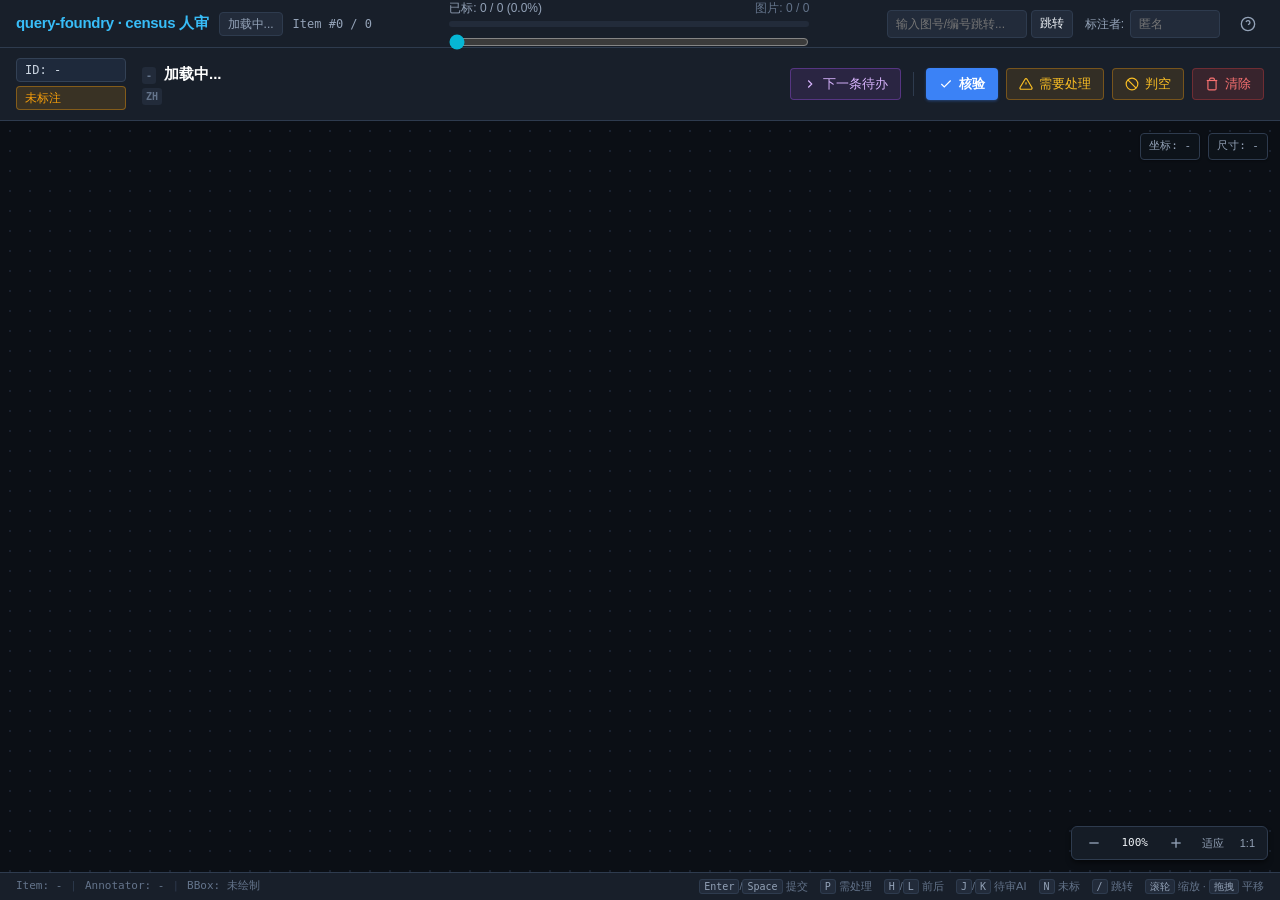
==== foundry/review/web/index.html @ ae8f1046 "feat(review): needs-disambiguation verdict button (P key) Sentences that are grammatically correct b" ====
<!DOCTYPE html>
<html lang="zh-CN">
<head>
  <meta charset="UTF-8">
  <meta name="viewport" content="width=device-width, initial-scale=1.0">
  <title>query-foundry — census 人审</title>
  <link rel="stylesheet" href="style.css">
</head>
<body>
  <div id="app" class="app-layout">
    
    <!-- Top Header -->
    <header class="app-header">
      <div class="header-left">
        <span class="logo">query-foundry · census 人审</span>
        <span id="manifest-badge" class="badge badge-subtle">加载中...</span>
        <div class="header-stat">
          <span id="item-index-display">Item #0 / 0</span>
        </div>
      </div>

      <div class="header-center">
        <div class="progress-container">
          <div class="progress-info">
            <span id="progress-text">已标: 0 / 0 (0.0%)</span>
            <span id="image-progress-text" class="progress-sub">图片: 0 / 0</span>
          </div>
          <div class="progress-bar-bg">
            <div id="progress-bar-fill" class="progress-bar-fill" style="width: 0%;"></div>
          </div>
          <input type="range" id="seek-slider" class="seek-slider" min="1" max="1" value="1" step="1"
                 title="拖动快速跳转：拖动预览条目序号，松开跳转" />
          <div id="seek-preview" class="seek-preview hidden"></div>
        </div>
      </div>

      <div class="header-right">
        <!-- Quick Jump Input -->
        <div class="jump-box" title="输入图片文件名(如 000002)或条目编号前缀回车跳转">
          <input type="text" id="jump-input" placeholder="输入图号/编号跳转..." autocomplete="off" />
          <button id="jump-btn" class="btn btn-secondary btn-sm">跳转</button>
        </div>

        <!-- Annotator Name -->
        <div class="annotator-box">
          <label for="annotator-input">标注者:</label>
          <input type="text" id="annotator-input" placeholder="匿名" maxlength="64" autocomplete="off" />
        </div>

        <!-- Help / Shortcuts -->
        <button id="help-btn" class="btn btn-icon btn-sm" title="快捷键与帮助 (?)">
          <svg width="16" height="16" viewBox="0 0 24 24" fill="none" stroke="currentColor" stroke-width="2"><circle cx="12" cy="12" r="10"/><path d="M9.09 9a3 3 0 0 1 5.83 1c0 2-3 3-3 3"/><line x1="12" y1="17" x2="12.01" y2="17"/></svg>
        </button>
      </div>
    </header>

    <!-- Query Info & Navigation Bar -->
    <section class="query-panel">
      <div class="query-meta">
        <span id="current-id-badge" class="badge badge-id">ID: -</span>
        <span id="annotation-status-badge" class="badge badge-unannotated">未标注</span>
      </div>

      <div class="query-content">
        <div class="query-en-wrap">
          <span class="query-label" id="query-bucket-tag">-</span>
          <span id="query-en-text" class="query-en">加载中...</span>
          <span id="query-claims" class="query-claims"></span>
        </div>
        <div id="query-zh-wrap" class="query-zh-wrap">
          <span class="query-label">ZH</span>
          <span id="query-zh-text" class="query-zh"></span>
        </div>
      </div>

      <div class="nav-actions">
        <button id="next-todo-btn" class="btn btn-ai" title="跳到下一条待处理：优先 AI 待审，其次未标注 (J)">
          <svg width="14" height="14" viewBox="0 0 24 24" fill="none" stroke="currentColor" stroke-width="2"><polyline points="9 18 15 12 9 6"/></svg>
          下一条待办
        </button>

        <span class="nav-divider"></span>

        <button id="save-btn" class="btn btn-primary" title="核验当前条目并智能跳转 (Enter / 空格)">
          <svg width="14" height="14" viewBox="0 0 24 24" fill="none" stroke="currentColor" stroke-width="2"><polyline points="20 6 9 17 4 12"/></svg>
          核验
        </button>

        <button id="needs-btn" class="btn btn-warning" title="句子正确但指代有歧义,标记后补消歧信息 (P)">
          <svg width="14" height="14" viewBox="0 0 24 24" fill="none" stroke="currentColor" stroke-width="2"><path d="M12 9v4m0 4h.01M10.29 3.86L1.82 18a2 2 0 001.71 3h16.94a2 2 0 001.71-3L13.71 3.86a2 2 0 00-3.42 0z"/></svg>
          需要处理
        </button>

        <button id="absent-btn" class="btn btn-warning" title="确认无目标/判空 (X)">
          <svg width="14" height="14" viewBox="0 0 24 24" fill="none" stroke="currentColor" stroke-width="2"><circle cx="12" cy="12" r="10"/><line x1="4.93" y1="4.93" x2="19.07" y2="19.07"/></svg>
          判空
        </button>

        <button id="clear-btn" class="btn btn-danger" title="清除当前框 / 撤销判空 (Esc)">
          <svg width="14" height="14" viewBox="0 0 24 24" fill="none" stroke="currentColor" stroke-width="2"><polyline points="3 6 5 6 21 6"/><path d="M19 6v14a2 2 0 0 1-2 2H7a2 2 0 0 1-2-2V6m3 0V4a2 2 0 0 1 2-2h4a2 2 0 0 1 2 2v2"/></svg>
          清除
        </button>
      </div>
    </section>

    <!-- Main Workspace (Canvas Area) -->
    <main class="canvas-workspace" id="canvas-container">
      <canvas id="annotation-canvas"></canvas>

      <!-- Canvas Floating HUD / View Controls -->
      <div class="canvas-hud canvas-hud-top-right">
        <div class="hud-item" id="hud-coords">坐标: -</div>
        <div class="hud-item" id="hud-img-size">尺寸: -</div>
      </div>

      <div class="canvas-hud canvas-hud-bottom-right">
        <div class="zoom-controls">
          <button id="zoom-out-btn" class="btn btn-icon btn-hud" title="缩小 (-)">
            <svg width="16" height="16" viewBox="0 0 24 24" fill="none" stroke="currentColor" stroke-width="2"><line x1="5" y1="12" x2="19" y2="12"/></svg>
          </button>
          <span id="zoom-level-text" class="zoom-level">100%</span>
          <button id="zoom-in-btn" class="btn btn-icon btn-hud" title="放大 (+)">
            <svg width="16" height="16" viewBox="0 0 24 24" fill="none" stroke="currentColor" stroke-width="2"><line x1="12" y1="5" x2="12" y2="19"/><line x1="5" y1="12" x2="19" y2="12"/></svg>
          </button>
          <button id="zoom-fit-btn" class="btn btn-hud" title="自适应居中 (0 或 R)">适应</button>
          <button id="zoom-100-btn" class="btn btn-hud" title="100% 原始像素 (1)">1:1</button>
        </div>
      </div>

      <!-- Loading / Error Overlay inside canvas -->
      <div id="canvas-loading" class="canvas-overlay hidden">
        <div class="spinner"></div>
        <span id="canvas-loading-text">加载图片中...</span>
      </div>

      <div id="canvas-error" class="canvas-overlay hidden">
        <div class="error-icon">⚠️</div>
        <span id="canvas-error-text">图片加载失败</span>
        <button id="retry-image-btn" class="btn btn-secondary btn-sm">重试</button>
      </div>
    </main>

    <!-- Bottom Status Bar -->
    <footer class="app-footer">
      <div class="footer-left">
        <span id="footer-item-info">Item: -</span>
        <span class="footer-sep">|</span>
        <span id="footer-annotator-info">Annotator: -</span>
        <span class="footer-sep">|</span>
        <span id="footer-bbox-info">BBox: 未绘制</span>
      </div>
      <div class="footer-right">
        <span class="shortcut-tip"><kbd>Enter</kbd>/<kbd>Space</kbd> 提交</span>
        <span class="shortcut-tip"><kbd>P</kbd> 需处理</span>
        <span class="shortcut-tip"><kbd>H</kbd>/<kbd>L</kbd> 前后</span>
        <span class="shortcut-tip"><kbd>J</kbd>/<kbd>K</kbd> 待审AI</span>
        <span class="shortcut-tip"><kbd>N</kbd> 未标</span>
        <span class="shortcut-tip"><kbd>/</kbd> 跳转</span>
        <span class="shortcut-tip"><kbd>滚轮</kbd> 缩放 · <kbd>拖拽</kbd> 平移</span>
      </div>
    </footer>
  </div>

  <!-- Help / Shortcuts Modal -->
  <div id="help-modal" class="modal hidden">
    <div class="modal-backdrop"></div>
    <div class="modal-content modal-lg">
      <div class="modal-header">
        <h3>操作指南与快捷键说明</h3>
        <button class="modal-close" id="help-modal-close">&times;</button>
      </div>
      <div class="modal-body">
        <table class="shortcuts-table">
          <thead>
            <tr><th>按键 / 交互</th><th>操作说明</th></tr>
          </thead>
          <tbody>
            <tr><td><kbd>鼠标左键拖拽</kbd></td><td>在画布绘制新框 / 拖拽移动现有框 / 按住 8 个控制点缩放</td></tr>
            <tr><td><kbd>滚轮</kbd></td><td>以鼠标所在位置为中心无损平滑缩放</td></tr>
            <tr><td><kbd>拖拽空白 / 鼠标中键 / 鼠标右键</kbd></td><td>平移画布视口</td></tr>
            <tr><td><kbd>Enter</kbd> 或 <kbd>Space</kbd></td><td>提交/核验当前标注并自动跳至下一条待处理；在 <strong>AI 判空条目</strong>上按下 = 确认判空</td></tr>
            <tr><td><kbd>X</kbd></td><td>确认无目标（判空）：以当前署名记录为「已确认判空」，自动跳转下一条</td></tr>
            <tr><td><kbd>Esc</kbd> 或 <kbd>Delete</kbd></td><td>清除当前标注框（若已保存会向后端发送 DELETE，判空状态也会一并撤销）</td></tr>
            <tr><td><kbd>H</kbd> / <kbd>L</kbd>（或 <kbd>←</kbd> / <kbd>→</kbd>）</td><td>切换到上一条 / 下一条</td></tr>
            <tr><td><kbd>J</kbd> / <kbd>K</kbd>（或 <kbd>Alt + ←</kbd> / <kbd>Alt + →</kbd>）</td><td>快速跳至下一条 / 上一条 <strong>AI 待审条目</strong>（含 AI 预标框与 AI 判空）</td></tr>
            <tr><td><kbd>N</kbd> / <kbd>Shift + N</kbd>（或 <kbd>Shift + ←</kbd> / <kbd>Shift + →</kbd>）</td><td>快速跳至下一条 / 上一条未处理条目</td></tr>
            <tr><td><kbd>G</kbd> / <kbd>Shift + G</kbd></td><td>跳至第一条 / 最后一条</td></tr>
            <tr><td><kbd>/</kbd></td><td>聚焦顶部图号跳转输入框（配合 <kbd>Enter</kbd> 跳转）</td></tr>
            <tr><td><kbd>0</kbd> 或 <kbd>R</kbd></td><td>重置视口（自适应居中）</td></tr>
            <tr><td><kbd>1</kbd></td><td>1:1 原始分辨率显示</td></tr>
            <tr><td><kbd>+</kbd> / <kbd>-</kbd></td><td>放大 / 缩小画布</td></tr>
          </tbody>
        </table>
        <div class="help-section">
          <h4>图号快速跳转规则</h4>
          <p>在顶部「输入图号/编号」输入框中输入图片文件名（如 <code>000002</code>、<code>000002_visible</code>）或 Item ID 前缀（如 <code>000002_001</code>），回车即可直接定位到该图的第一条 Query。</p>
          <p>输入 <code>#500</code> 可直接跳到第 500 条（按序数）；纯数字若未匹配到 id/图号，也会自动按序数处理。上方的滑杆支持拖动快速翻页：拖动时预览序号，松开即跳转。</p>
        </div>
      </div>
      <div class="modal-footer">
        <button id="help-modal-ok" class="btn btn-primary">我知道了</button>
      </div>
    </div>
  </div>

  <!-- Toast Container -->
  <div id="toast-container" class="toast-container"></div>

  <script src="app.js"></script>
</body>
</html>
---- foundry/review/web/style.css ----
/* gt-annotator — CSS Stylesheet */

:root {
  --bg-primary: #0f141c;
  --bg-secondary: #181f2a;
  --bg-tertiary: #222b3a;
  --bg-hover: #2d384d;
  --border-color: #2e3b4e;
  --border-subtle: #1e2838;
  
  --text-main: #f0f4f8;
  --text-muted: #94a3b8;
  --text-dim: #64748b;
  
  --accent-primary: #3b82f6;
  --accent-primary-hover: #2563eb;
  --accent-primary-active: #1d4ed8;
  
  --accent-success: #10b981;
  --accent-success-bg: rgba(16, 185, 129, 0.15);
  --accent-warning: #f59e0b;
  --accent-warning-bg: rgba(245, 158, 11, 0.15);
  --accent-danger: #ef4444;
  --accent-danger-hover: #dc2626;
  --accent-danger-bg: rgba(239, 68, 68, 0.15);
  
  --box-color: #06b6d4;
  --box-fill: rgba(6, 182, 212, 0.18);
  --handle-color: #ffffff;
  --handle-border: #0891b2;
  
  --font-sans: -apple-system, BlinkMacSystemFont, "Segoe UI", Roboto, Helvetica, Arial, sans-serif;
  --font-mono: ui-monospace, SFMono-Regular, Menlo, Monaco, Consolas, monospace;
  
  --radius-sm: 4px;
  --radius-md: 6px;
  --radius-lg: 8px;
  --radius-full: 9999px;
  
  --shadow-sm: 0 1px 2px rgba(0, 0, 0, 0.3);
  --shadow-md: 0 4px 6px -1px rgba(0, 0, 0, 0.4), 0 2px 4px -1px rgba(0, 0, 0, 0.3);
  --shadow-lg: 0 10px 15px -3px rgba(0, 0, 0, 0.5), 0 4px 6px -2px rgba(0, 0, 0, 0.4);
}

* {
  box-sizing: border-box;
  margin: 0;
  padding: 0;
}

body, html {
  width: 100%;
  height: 100%;
  overflow: hidden;
  font-family: var(--font-sans);
  background-color: var(--bg-primary);
  color: var(--text-main);
  font-size: 14px;
  line-height: 1.5;
  user-select: none;
}

/* App Layout */
.app-layout {
  display: flex;
  flex-direction: column;
  height: 100vh;
  width: 100vw;
  overflow: hidden;
}

/* Header */
.app-header {
  display: flex;
  align-items: center;
  justify-content: space-between;
  height: 48px;
  padding: 0 16px;
  background-color: var(--bg-secondary);
  border-bottom: 1px solid var(--border-color);
  gap: 16px;
  flex-shrink: 0;
}

.header-left {
  display: flex;
  align-items: center;
  gap: 10px;
  min-width: 220px;
}

.logo {
  font-weight: 700;
  font-size: 15px;
  letter-spacing: -0.3px;
  color: #38bdf8;
}

.badge {
  display: inline-flex;
  align-items: center;
  padding: 2px 8px;
  font-size: 12px;
  font-weight: 500;
  border-radius: var(--radius-sm);
}

.badge-subtle {
  background: var(--bg-tertiary);
  color: var(--text-muted);
  border: 1px solid var(--border-color);
}

.badge-id {
  font-family: var(--font-mono);
  background: #1e293b;
  color: #cbd5e1;
  border: 1px solid #334155;
}

.badge-annotated {
  background: var(--accent-success-bg);
  color: var(--accent-success);
  border: 1px solid rgba(16, 185, 129, 0.4);
}

.badge-ai {
  background: rgba(168, 85, 247, 0.18);
  color: #c084fc;
  border: 1px solid rgba(168, 85, 247, 0.45);
}

.badge-absent {
  background: rgba(100, 116, 139, 0.2);
  color: #94a3b8;
  border: 1px solid rgba(100, 116, 139, 0.4);
}

.badge-unannotated {
  background: var(--accent-warning-bg);
  color: var(--accent-warning);
  border: 1px solid rgba(245, 158, 11, 0.4);
}

.header-stat {
  font-size: 12px;
  color: var(--text-muted);
  font-family: var(--font-mono);
}

.header-center {
  flex: 1;
  max-width: 360px;
  display: flex;
  flex-direction: column;
  justify-content: center;
}

.progress-container {
  display: flex;
  flex-direction: column;
  gap: 4px;
}

.progress-info {
  display: flex;
  justify-content: space-between;
  font-size: 12px;
  color: var(--text-muted);
}

.progress-sub {
  color: var(--text-dim);
}

.progress-bar-bg {
  width: 100%;
  height: 6px;
  background-color: var(--bg-tertiary);
  border-radius: var(--radius-full);
  overflow: hidden;
}

.progress-bar-fill {
  height: 100%;
  background: linear-gradient(90deg, #3b82f6, #10b981);
  transition: width 0.25s ease;
  border-radius: var(--radius-full);
}

.progress-container {
  position: relative;
}

.seek-preview {
  position: absolute;
  top: calc(100% + 2px);
  left: 50%;
  transform: translateX(-50%);
  background: rgba(15, 23, 42, 0.95);
  border: 1px solid #06b6d4;
  color: #38bdf8;
  font-size: 11px;
  font-family: var(--font-mono);
  padding: 3px 10px;
  border-radius: 4px;
  white-space: nowrap;
  pointer-events: none;
  z-index: 40;
}

.seek-slider {
  width: 100%;
  height: 14px;
  margin-top: 4px;
  accent-color: #06b6d4;
  cursor: pointer;
}

.header-right {
  display: flex;
  align-items: center;
  gap: 12px;
}

.jump-box {
  display: flex;
  align-items: center;
  gap: 4px;
}

.jump-box input {
  width: 140px;
  height: 28px;
  padding: 0 8px;
  font-size: 12px;
  background-color: var(--bg-tertiary);
  border: 1px solid var(--border-color);
  border-radius: var(--radius-sm);
  color: var(--text-main);
  outline: none;
}

.jump-box input:focus {
  border-color: var(--accent-primary);
}

.annotator-box {
  display: flex;
  align-items: center;
  gap: 6px;
  font-size: 12px;
  color: var(--text-muted);
}

.annotator-box input {
  width: 90px;
  height: 28px;
  padding: 0 8px;
  font-size: 12px;
  background-color: var(--bg-tertiary);
  border: 1px solid var(--border-color);
  border-radius: var(--radius-sm);
  color: var(--text-main);
  outline: none;
}

.annotator-box input:focus {
  border-color: var(--accent-primary);
}

/* Query Bar */
.query-panel {
  display: flex;
  align-items: center;
  padding: 10px 16px;
  background-color: var(--bg-secondary);
  border-bottom: 1px solid var(--border-color);
  gap: 16px;
  flex-shrink: 0;
  min-height: 62px;
}

.query-meta {
  display: flex;
  flex-direction: column;
  gap: 4px;
  min-width: 110px;
}

.query-content {
  flex: 1;
  display: flex;
  flex-direction: column;
  gap: 3px;
  max-height: 120px;
  overflow-y: auto;
  user-select: text;
  scrollbar-width: thin;
  scrollbar-color: var(--border-color) transparent;
}

.query-content::-webkit-scrollbar {
  width: 5px;
}

.query-content::-webkit-scrollbar-track {
  background: transparent;
}

.query-content::-webkit-scrollbar-thumb {
  background: var(--border-color);
  border-radius: var(--radius-full);
}

.query-content::-webkit-scrollbar-thumb:hover {
  background: var(--text-dim);
}

.query-en-wrap, .query-zh-wrap {
  display: flex;
  align-items: baseline;
  gap: 8px;
  min-width: 0;
}

.query-label {
  display: inline-block;
  font-size: 10px;
  font-weight: 700;
  padding: 1px 4px;
  border-radius: 3px;
  background: var(--bg-tertiary);
  color: var(--text-dim);
  font-family: var(--font-mono);
  flex-shrink: 0;
}

.query-en {
  font-size: 15px;
  font-weight: 600;
  color: #ffffff;
  flex: 1;
  min-width: 0;
  line-height: 1.45;
  overflow-wrap: anywhere;
  word-break: break-word;
}

.query-zh {
  font-size: 13px;
  color: #94a3b8;
  flex: 1;
  min-width: 0;
  line-height: 1.45;
  overflow-wrap: anywhere;
  word-break: break-word;
}

.nav-actions {
  display: flex;
  align-items: center;
  gap: 8px;
  flex-shrink: 0;
}

.btn-group {
  display: flex;
  background-color: var(--bg-tertiary);
  border-radius: var(--radius-sm);
  padding: 2px;
  gap: 2px;
}

/* Buttons */
.btn {
  display: inline-flex;
  align-items: center;
  justify-content: center;
  gap: 6px;
  height: 32px;
  padding: 0 12px;
  font-size: 13px;
  font-weight: 500;
  border-radius: var(--radius-sm);
  border: 1px solid transparent;
  cursor: pointer;
  outline: none;
  transition: all 0.15s ease;
  user-select: none;
  color: var(--text-main);
  background-color: var(--bg-tertiary);
}

.btn:hover {
  background-color: var(--bg-hover);
}

.btn:active {
  transform: translateY(1px);
}

.btn:disabled {
  opacity: 0.4;
  cursor: not-allowed;
  transform: none;
}

.btn-sm {
  height: 28px;
  padding: 0 8px;
  font-size: 12px;
}

.btn-icon {
  width: 32px;
  height: 32px;
  padding: 0;
  background: transparent;
  color: var(--text-muted);
}

.btn-icon:hover {
  color: var(--text-main);
  background-color: var(--bg-hover);
}

.btn-primary {
  background-color: var(--accent-primary);
  color: #ffffff;
  font-weight: 600;
  box-shadow: 0 1px 3px rgba(59, 130, 246, 0.4);
}

.btn-primary:hover {
  background-color: var(--accent-primary-hover);
}

.btn-primary:active {
  background-color: var(--accent-primary-active);
}

.btn-secondary {
  background-color: var(--bg-tertiary);
  border-color: var(--border-color);
}

.btn-subtle {
  background: transparent;
  color: var(--text-muted);
  border: 1px solid var(--border-subtle);
}

.btn-subtle:hover {
  background: var(--bg-hover);
  color: var(--text-main);
}

.btn-ai {
  background: rgba(168, 85, 247, 0.12);
  color: #d8b4fe;
  border: 1px solid rgba(168, 85, 247, 0.35);
}

.btn-ai:hover {
  background: rgba(168, 85, 247, 0.25);
  color: #f3e8ff;
  border-color: #a855f7;
}

.btn-danger {
  background-color: var(--accent-danger-bg);
  color: #f87171;
  border: 1px solid rgba(239, 68, 68, 0.3);
}

.btn-danger:hover {
  background-color: var(--accent-danger);
  color: #ffffff;
}

.btn-warning {
  background-color: rgba(245, 158, 11, 0.12);
  color: #fbbf24;
  border: 1px solid rgba(245, 158, 11, 0.35);
}

.btn-warning:hover {
  background-color: #f59e0b;
  color: #ffffff;
}

.nav-divider {
  width: 1px;
  height: 24px;
  background-color: var(--border-color);
  margin: 0 4px;
  flex-shrink: 0;
}

/* Canvas Workspace */
.canvas-workspace {
  flex: 1;
  position: relative;
  overflow: hidden;
  background-color: #0b0f15;
  background-image: 
    radial-gradient(circle, #1a2230 1px, transparent 1px);
  background-size: 20px 20px;
}

#annotation-canvas {
  width: 100%;
  height: 100%;
  display: block;
}

/* Floating HUD */
.canvas-hud {
  position: absolute;
  pointer-events: none;
  z-index: 10;
  display: flex;
  gap: 8px;
}

.canvas-hud > * {
  pointer-events: auto;
}

.canvas-hud-top-right {
  top: 12px;
  right: 12px;
}

.canvas-hud-bottom-right {
  bottom: 12px;
  right: 12px;
}

.hud-item {
  background: rgba(15, 20, 28, 0.85);
  backdrop-filter: blur(4px);
  border: 1px solid var(--border-color);
  padding: 4px 8px;
  border-radius: var(--radius-sm);
  font-size: 11px;
  font-family: var(--font-mono);
  color: var(--text-muted);
  box-shadow: var(--shadow-sm);
}

.zoom-controls {
  display: flex;
  align-items: center;
  background: rgba(24, 31, 42, 0.85);
  backdrop-filter: blur(6px);
  border: 1px solid var(--border-color);
  border-radius: var(--radius-md);
  padding: 3px 6px;
  gap: 4px;
  box-shadow: var(--shadow-md);
}

.btn-hud {
  height: 26px;
  padding: 0 6px;
  font-size: 11px;
  background: transparent;
  color: var(--text-muted);
  border: none;
}

.btn-hud:hover {
  background: var(--bg-hover);
  color: var(--text-main);
}

.zoom-level {
  font-size: 11px;
  font-family: var(--font-mono);
  min-width: 42px;
  text-align: center;
  color: var(--text-main);
}

/* Canvas Overlays */
.canvas-overlay {
  position: absolute;
  inset: 0;
  display: flex;
  flex-direction: column;
  align-items: center;
  justify-content: center;
  background: rgba(11, 15, 21, 0.85);
  backdrop-filter: blur(4px);
  gap: 12px;
  z-index: 20;
}

.spinner {
  width: 32px;
  height: 32px;
  border: 3px solid var(--bg-tertiary);
  border-top-color: var(--accent-primary);
  border-radius: 50%;
  animation: spin 0.8s linear infinite;
}

@keyframes spin {
  to { transform: rotate(360deg); }
}

.error-icon {
  font-size: 32px;
}

/* Footer */
.app-footer {
  display: flex;
  align-items: center;
  justify-content: space-between;
  height: 28px;
  padding: 0 16px;
  background-color: var(--bg-secondary);
  border-top: 1px solid var(--border-color);
  font-size: 11px;
  color: var(--text-dim);
  flex-shrink: 0;
}

.footer-left {
  display: flex;
  align-items: center;
  gap: 8px;
  font-family: var(--font-mono);
}

.footer-sep {
  color: var(--border-color);
}

.footer-right {
  display: flex;
  align-items: center;
  gap: 12px;
}

.shortcut-tip kbd {
  background-color: var(--bg-tertiary);
  border: 1px solid var(--border-color);
  border-radius: 3px;
  padding: 1px 4px;
  font-size: 10px;
  font-family: var(--font-mono);
  color: var(--text-muted);
}

/* Modals */
.modal {
  position: fixed;
  inset: 0;
  z-index: 100;
  display: flex;
  align-items: center;
  justify-content: center;
}

.modal.hidden, .hidden {
  display: none !important;
}

.modal-backdrop {
  position: absolute;
  inset: 0;
  background: rgba(0, 0, 0, 0.65);
  backdrop-filter: blur(2px);
}

.modal-content {
  position: relative;
  width: 420px;
  max-width: 90vw;
  background: var(--bg-secondary);
  border: 1px solid var(--border-color);
  border-radius: var(--radius-lg);
  box-shadow: var(--shadow-lg);
  display: flex;
  flex-direction: column;
  overflow: hidden;
  z-index: 101;
}

.modal-lg {
  width: 600px;
}

.modal-header {
  display: flex;
  align-items: center;
  justify-content: space-between;
  padding: 12px 16px;
  border-bottom: 1px solid var(--border-color);
}

.modal-header h3 {
  font-size: 15px;
  font-weight: 600;
}

.modal-close {
  background: transparent;
  border: none;
  font-size: 20px;
  color: var(--text-muted);
  cursor: pointer;
}

.modal-close:hover {
  color: var(--text-main);
}

.modal-body {
  padding: 16px;
  display: flex;
  flex-direction: column;
  gap: 14px;
  font-size: 13px;
  line-height: 1.6;
  color: var(--text-muted);
}

.modal-body code {
  background: var(--bg-tertiary);
  padding: 2px 4px;
  border-radius: 3px;
  font-family: var(--font-mono);
  color: #38bdf8;
}

.modal-footer {
  display: flex;
  justify-content: flex-end;
  gap: 8px;
  padding: 12px 16px;
  background: var(--bg-tertiary);
  border-top: 1px solid var(--border-color);
}

.form-group {
  display: flex;
  flex-direction: column;
  gap: 6px;
}

.form-group label {
  font-size: 12px;
  font-weight: 500;
  color: var(--text-main);
}

.form-group input {
  height: 36px;
  padding: 0 10px;
  background: var(--bg-primary);
  border: 1px solid var(--border-color);
  border-radius: var(--radius-sm);
  color: var(--text-main);
  font-family: var(--font-mono);
  font-size: 13px;
}

.form-group input:focus {
  border-color: var(--accent-primary);
  outline: none;
}

.shortcuts-table {
  width: 100%;
  border-collapse: collapse;
}

.shortcuts-table th, .shortcuts-table td {
  padding: 8px 10px;
  text-align: left;
  border-bottom: 1px solid var(--border-color);
}

.shortcuts-table th {
  color: var(--text-dim);
  font-size: 11px;
  text-transform: uppercase;
}

.shortcuts-table td {
  font-size: 12px;
  color: var(--text-muted);
}

.shortcuts-table kbd {
  background: var(--bg-primary);
  border: 1px solid var(--border-color);
  border-radius: 3px;
  padding: 2px 6px;
  font-size: 11px;
  font-family: var(--font-mono);
  color: #e2e8f0;
}

.help-section h4 {
  font-size: 13px;
  color: var(--text-main);
  margin-bottom: 4px;
}

.alert {
  padding: 8px 12px;
  border-radius: var(--radius-sm);
  font-size: 12px;
}

.alert-error {
  background: var(--accent-danger-bg);
  border: 1px solid rgba(239, 68, 68, 0.4);
  color: #fca5a5;
}

/* Toast Notifications */
.toast-container {
  position: fixed;
  top: 60px;
  right: 20px;
  z-index: 1000;
  display: flex;
  flex-direction: column;
  gap: 8px;
  pointer-events: none;
}

.toast {
  pointer-events: auto;
  display: flex;
  align-items: center;
  gap: 8px;
  padding: 10px 16px;
  border-radius: var(--radius-md);
  font-size: 13px;
  background: var(--bg-secondary);
  color: var(--text-main);
  border: 1px solid var(--border-color);
  box-shadow: var(--shadow-lg);
  animation: toast-in 0.25s cubic-bezier(0.16, 1, 0.3, 1);
  transition: opacity 0.2s, transform 0.2s;
}

.toast-success {
  border-color: rgba(16, 185, 129, 0.5);
  background: #064e3b;
}

.toast-error {
  border-color: rgba(239, 68, 68, 0.5);
  background: #7f1d1d;
}

.toast-info {
  border-color: rgba(59, 130, 246, 0.5);
  background: #1e3a8a;
}

@keyframes toast-in {
  from {
    opacity: 0;
    transform: translateY(-8px) scale(0.95);
  }
  to {
    opacity: 1;
    transform: translateY(0) scale(1);
  }
}

.query-claims {
  color: #94a3b8;
  font-size: 0.82rem;
  font-family: ui-monospace, monospace;
  margin-left: 6px;
}
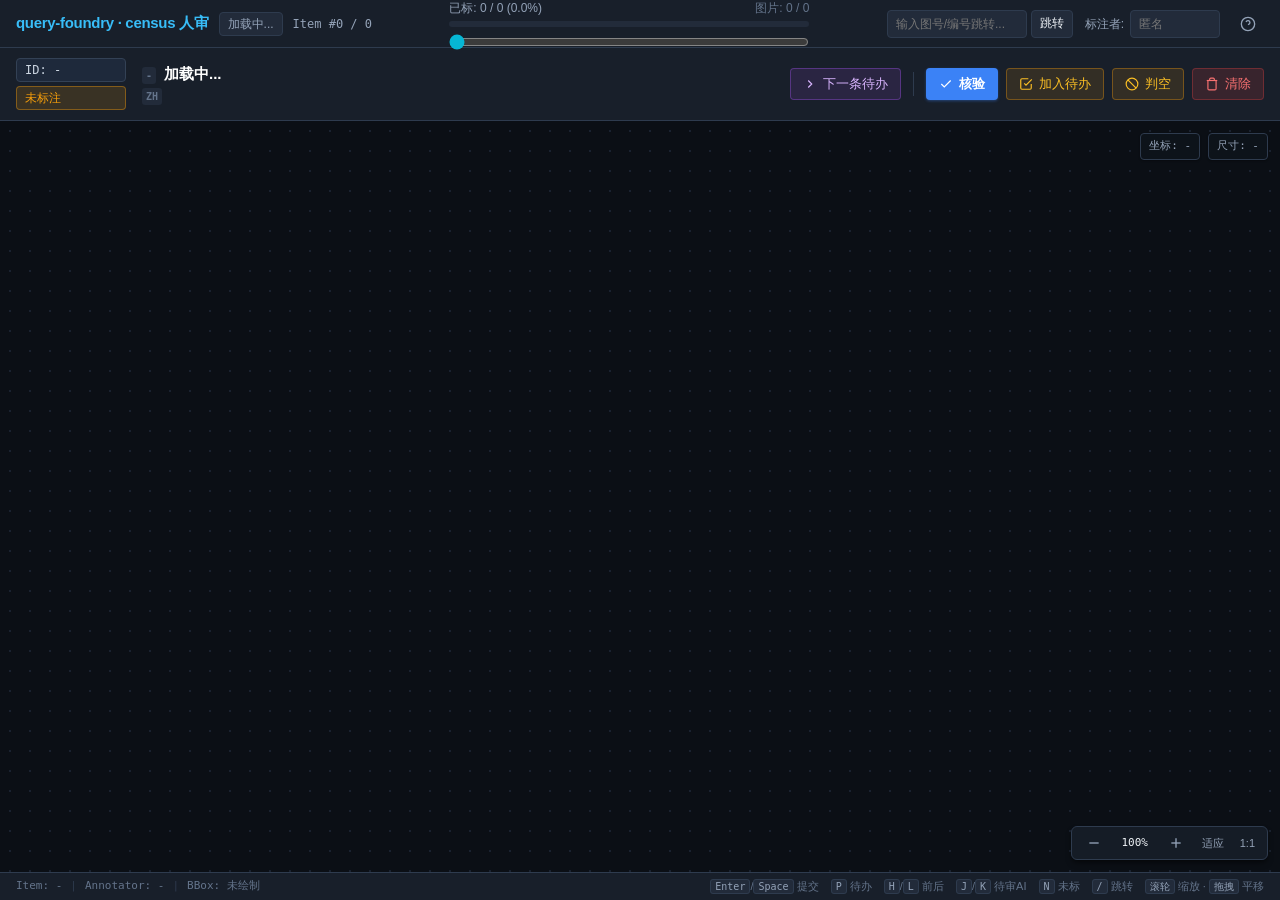
==== commit 19b4e4ca: "feat(review): minimal direction-ordinal-subject claim line + todo button rework Claims line reduced " ====
--- a/foundry/review/web/index.html
+++ b/foundry/review/web/index.html
@@ -86,9 +86,9 @@
           核验
         </button>
 
-        <button id="needs-btn" class="btn btn-warning" title="句子正确但指代有歧义,标记后补消歧信息 (P)">
-          <svg width="14" height="14" viewBox="0 0 24 24" fill="none" stroke="currentColor" stroke-width="2"><path d="M12 9v4m0 4h.01M10.29 3.86L1.82 18a2 2 0 001.71 3h16.94a2 2 0 001.71-3L13.71 3.86a2 2 0 00-3.42 0z"/></svg>
-          需要处理
+        <button id="todo-btn" class="btn btn-warning" title="这条有问题:加入待办,后续补消歧或废弃 (P)">
+          <svg width="14" height="14" viewBox="0 0 24 24" fill="none" stroke="currentColor" stroke-width="2"><path d="M9 11l3 3L22 4"/><path d="M21 12v7a2 2 0 01-2 2H5a2 2 0 01-2-2V5a2 2 0 012-2h11"/></svg>
+          加入待办
         </button>
 
         <button id="absent-btn" class="btn btn-warning" title="确认无目标/判空 (X)">
@@ -151,7 +151,7 @@
       </div>
       <div class="footer-right">
         <span class="shortcut-tip"><kbd>Enter</kbd>/<kbd>Space</kbd> 提交</span>
-        <span class="shortcut-tip"><kbd>P</kbd> 需处理</span>
+        <span class="shortcut-tip"><kbd>P</kbd> 待办</span>
         <span class="shortcut-tip"><kbd>H</kbd>/<kbd>L</kbd> 前后</span>
         <span class="shortcut-tip"><kbd>J</kbd>/<kbd>K</kbd> 待审AI</span>
         <span class="shortcut-tip"><kbd>N</kbd> 未标</span>
--- a/foundry/review/web/style.css
+++ b/foundry/review/web/style.css
@@ -880,8 +880,10 @@
 }
 
 .query-claims {
-  color: #94a3b8;
-  font-size: 0.82rem;
+  color: #fbbf24;
+  font-size: 1.05rem;
+  font-weight: 700;
   font-family: ui-monospace, monospace;
-  margin-left: 6px;
-}
+  margin-left: 8px;
+  text-shadow: 0 1px 2px rgba(0,0,0,0.6);
+}
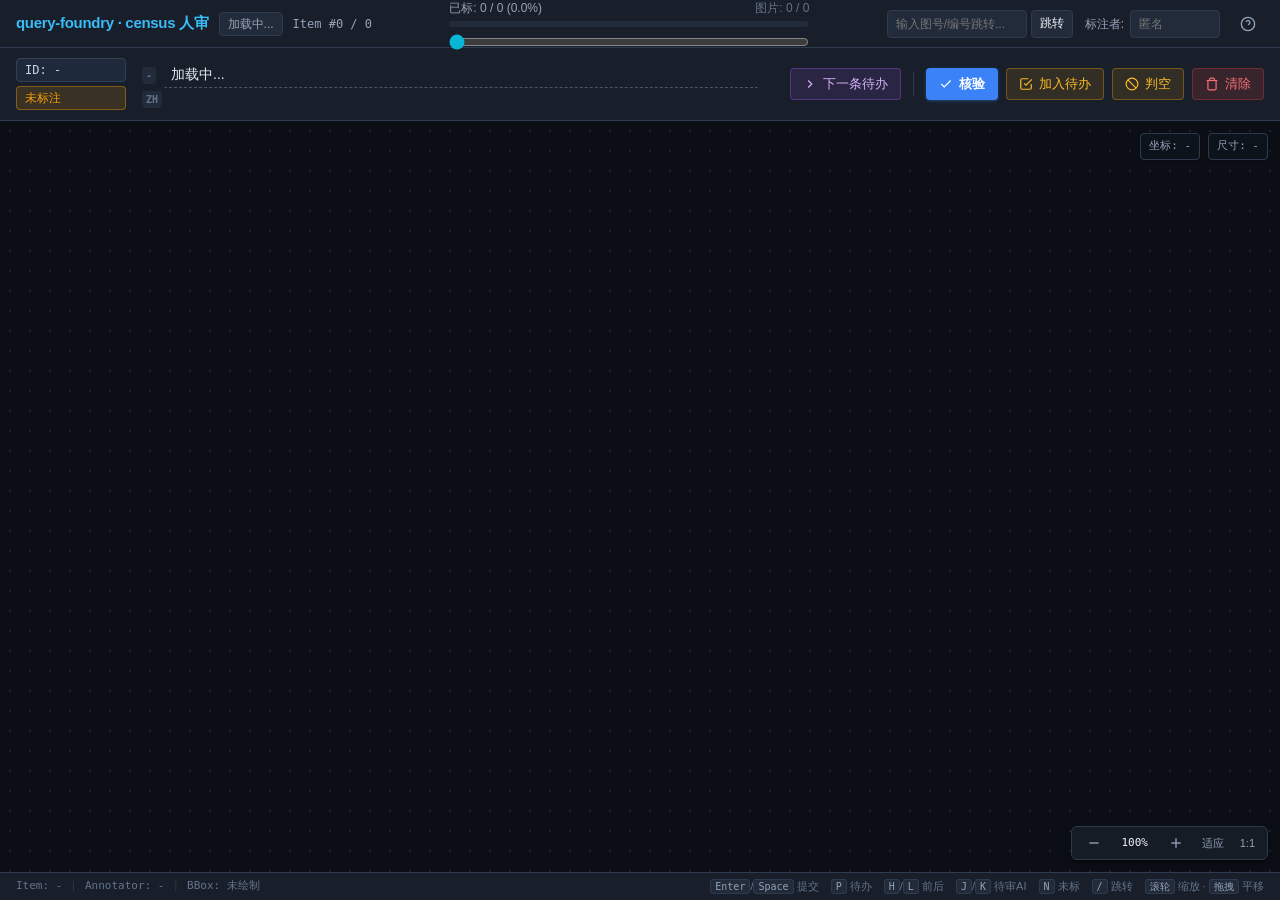
==== commit 1f2618d4: "feat(review): editable query with journal persistence and claims sync Query bar becomes an input: ed" ====
--- a/foundry/review/web/index.html
+++ b/foundry/review/web/index.html
@@ -64,7 +64,7 @@
       <div class="query-content">
         <div class="query-en-wrap">
           <span class="query-label" id="query-bucket-tag">-</span>
-          <span id="query-en-text" class="query-en">加载中...</span>
+          <input id="query-en-text" class="query-en query-edit" value="加载中..." autocomplete="off" spellcheck="false" />
           <span id="query-claims" class="query-claims"></span>
         </div>
         <div id="query-zh-wrap" class="query-zh-wrap">
--- a/foundry/review/web/style.css
+++ b/foundry/review/web/style.css
@@ -887,3 +887,18 @@
   margin-left: 8px;
   text-shadow: 0 1px 2px rgba(0,0,0,0.6);
 }
+
+.query-edit {
+  background: transparent;
+  border: 1px solid transparent;
+  border-bottom: 1px dashed #475569;
+  color: #e2e8f0;
+  font: inherit;
+  padding: 2px 6px;
+  width: 100%;
+}
+.query-edit:focus {
+  outline: none;
+  border-bottom: 1px solid #38bdf8;
+  background: rgba(15, 23, 42, 0.6);
+}
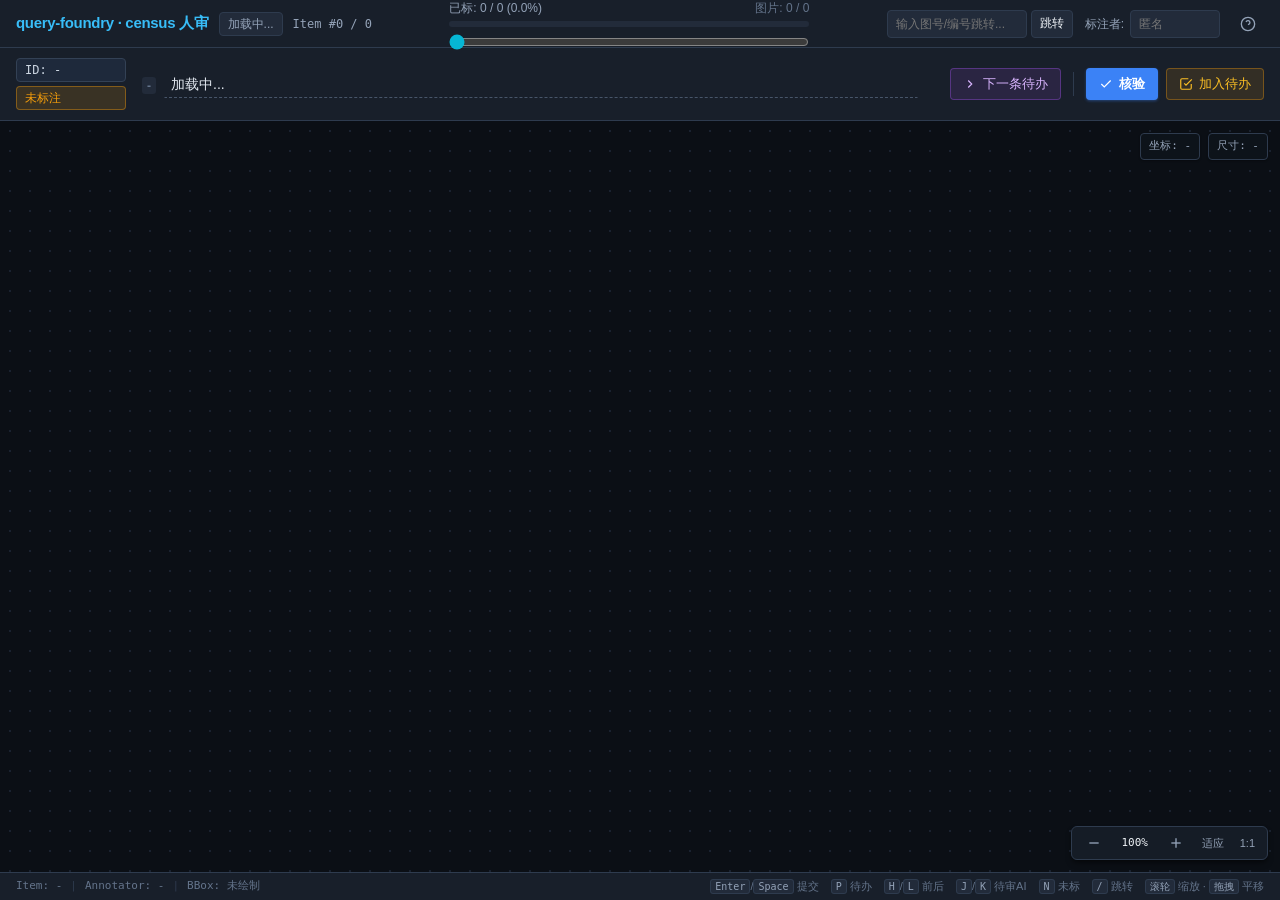
==== commit ca7eeb9f: "fix(review): store replay preserved human boxes and bulk seeding removed startup O(n^2) - store: que" ====
--- a/foundry/review/web/index.html
+++ b/foundry/review/web/index.html
@@ -67,10 +67,6 @@
           <input id="query-en-text" class="query-en query-edit" value="加载中..." autocomplete="off" spellcheck="false" />
           <span id="query-claims" class="query-claims"></span>
         </div>
-        <div id="query-zh-wrap" class="query-zh-wrap">
-          <span class="query-label">ZH</span>
-          <span id="query-zh-text" class="query-zh"></span>
-        </div>
       </div>
 
       <div class="nav-actions">
@@ -89,16 +85,6 @@
         <button id="todo-btn" class="btn btn-warning" title="这条有问题:加入待办,后续补消歧或废弃 (P)">
           <svg width="14" height="14" viewBox="0 0 24 24" fill="none" stroke="currentColor" stroke-width="2"><path d="M9 11l3 3L22 4"/><path d="M21 12v7a2 2 0 01-2 2H5a2 2 0 01-2-2V5a2 2 0 012-2h11"/></svg>
           加入待办
-        </button>
-
-        <button id="absent-btn" class="btn btn-warning" title="确认无目标/判空 (X)">
-          <svg width="14" height="14" viewBox="0 0 24 24" fill="none" stroke="currentColor" stroke-width="2"><circle cx="12" cy="12" r="10"/><line x1="4.93" y1="4.93" x2="19.07" y2="19.07"/></svg>
-          判空
-        </button>
-
-        <button id="clear-btn" class="btn btn-danger" title="清除当前框 / 撤销判空 (Esc)">
-          <svg width="14" height="14" viewBox="0 0 24 24" fill="none" stroke="currentColor" stroke-width="2"><polyline points="3 6 5 6 21 6"/><path d="M19 6v14a2 2 0 0 1-2 2H7a2 2 0 0 1-2-2V6m3 0V4a2 2 0 0 1 2-2h4a2 2 0 0 1 2 2v2"/></svg>
-          清除
         </button>
       </div>
     </section>
@@ -178,11 +164,10 @@
             <tr><td><kbd>鼠标左键拖拽</kbd></td><td>在画布绘制新框 / 拖拽移动现有框 / 按住 8 个控制点缩放</td></tr>
             <tr><td><kbd>滚轮</kbd></td><td>以鼠标所在位置为中心无损平滑缩放</td></tr>
             <tr><td><kbd>拖拽空白 / 鼠标中键 / 鼠标右键</kbd></td><td>平移画布视口</td></tr>
-            <tr><td><kbd>Enter</kbd> 或 <kbd>Space</kbd></td><td>提交/核验当前标注并自动跳至下一条待处理；在 <strong>AI 判空条目</strong>上按下 = 确认判空</td></tr>
-            <tr><td><kbd>X</kbd></td><td>确认无目标（判空）：以当前署名记录为「已确认判空」，自动跳转下一条</td></tr>
-            <tr><td><kbd>Esc</kbd> 或 <kbd>Delete</kbd></td><td>清除当前标注框（若已保存会向后端发送 DELETE，判空状态也会一并撤销）</td></tr>
+            <tr><td><kbd>Enter</kbd> 或 <kbd>Space</kbd></td><td>提交/核验当前标注并自动跳至下一条待处理</td></tr>
+            <tr><td><kbd>P</kbd></td><td>这条有问题：加入待办（需消歧），后续补描述或废弃</td></tr>
             <tr><td><kbd>H</kbd> / <kbd>L</kbd>（或 <kbd>←</kbd> / <kbd>→</kbd>）</td><td>切换到上一条 / 下一条</td></tr>
-            <tr><td><kbd>J</kbd> / <kbd>K</kbd>（或 <kbd>Alt + ←</kbd> / <kbd>Alt + →</kbd>）</td><td>快速跳至下一条 / 上一条 <strong>AI 待审条目</strong>（含 AI 预标框与 AI 判空）</td></tr>
+            <tr><td><kbd>J</kbd> / <kbd>K</kbd>（或 <kbd>Alt + ←</kbd> / <kbd>Alt + →</kbd>）</td><td>快速跳至下一条 / 上一条 <strong>AI 待审条目</strong>（AI 预标框）</td></tr>
             <tr><td><kbd>N</kbd> / <kbd>Shift + N</kbd>（或 <kbd>Shift + ←</kbd> / <kbd>Shift + →</kbd>）</td><td>快速跳至下一条 / 上一条未处理条目</td></tr>
             <tr><td><kbd>G</kbd> / <kbd>Shift + G</kbd></td><td>跳至第一条 / 最后一条</td></tr>
             <tr><td><kbd>/</kbd></td><td>聚焦顶部图号跳转输入框（配合 <kbd>Enter</kbd> 跳转）</td></tr>
--- a/foundry/review/web/style.css
+++ b/foundry/review/web/style.css
@@ -317,7 +317,7 @@
   background: var(--text-dim);
 }
 
-.query-en-wrap, .query-zh-wrap {
+.query-en-wrap {
   display: flex;
   align-items: baseline;
   gap: 8px;
@@ -340,16 +340,6 @@
   font-size: 15px;
   font-weight: 600;
   color: #ffffff;
-  flex: 1;
-  min-width: 0;
-  line-height: 1.45;
-  overflow-wrap: anywhere;
-  word-break: break-word;
-}
-
-.query-zh {
-  font-size: 13px;
-  color: #94a3b8;
   flex: 1;
   min-width: 0;
   line-height: 1.45;
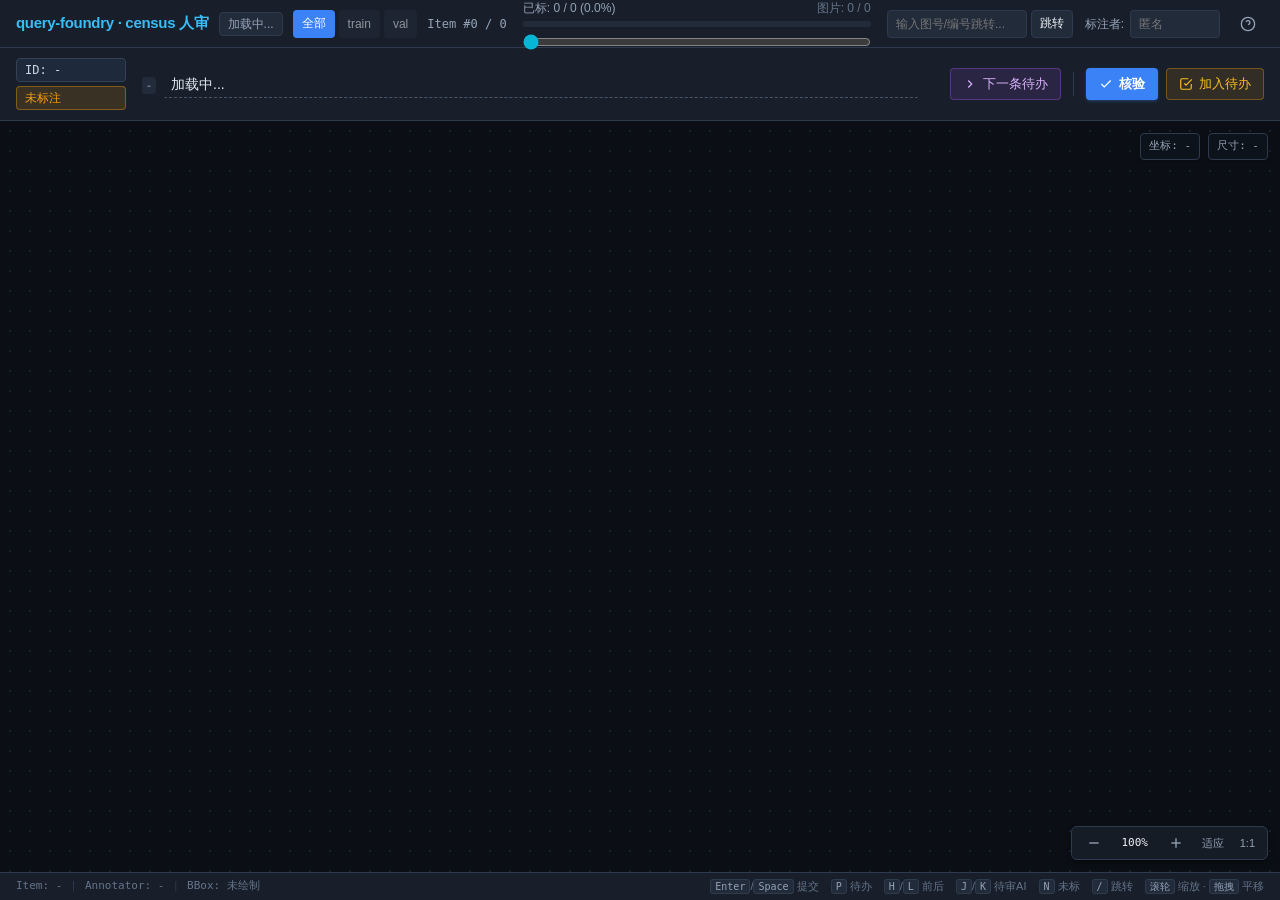
==== commit 07f1ab29: "feat(review): combined train+val sessions on one port and keyboard-driven query editing - --assembly" ====
--- a/foundry/review/web/index.html
+++ b/foundry/review/web/index.html
@@ -14,6 +14,11 @@
       <div class="header-left">
         <span class="logo">query-foundry · census 人审</span>
         <span id="manifest-badge" class="badge badge-subtle">加载中...</span>
+        <span id="corpus-switch" class="corpus-switch" title="选择审查范围:全部 / train / val">
+          <button data-corpus="all" class="btn btn-sm active">全部</button>
+          <button data-corpus="train" class="btn btn-sm">train</button>
+          <button data-corpus="val" class="btn btn-sm">val</button>
+        </span>
         <div class="header-stat">
           <span id="item-index-display">Item #0 / 0</span>
         </div>
--- a/foundry/review/web/style.css
+++ b/foundry/review/web/style.css
@@ -148,6 +148,21 @@
   font-family: var(--font-mono);
 }
 
+.corpus-switch {
+  display: inline-flex;
+  gap: 4px;
+}
+
+.corpus-switch .btn {
+  opacity: 0.55;
+}
+
+.corpus-switch .btn.active {
+  opacity: 1;
+  background: var(--accent-primary);
+  color: #fff;
+}
+
 .header-center {
   flex: 1;
   max-width: 360px;
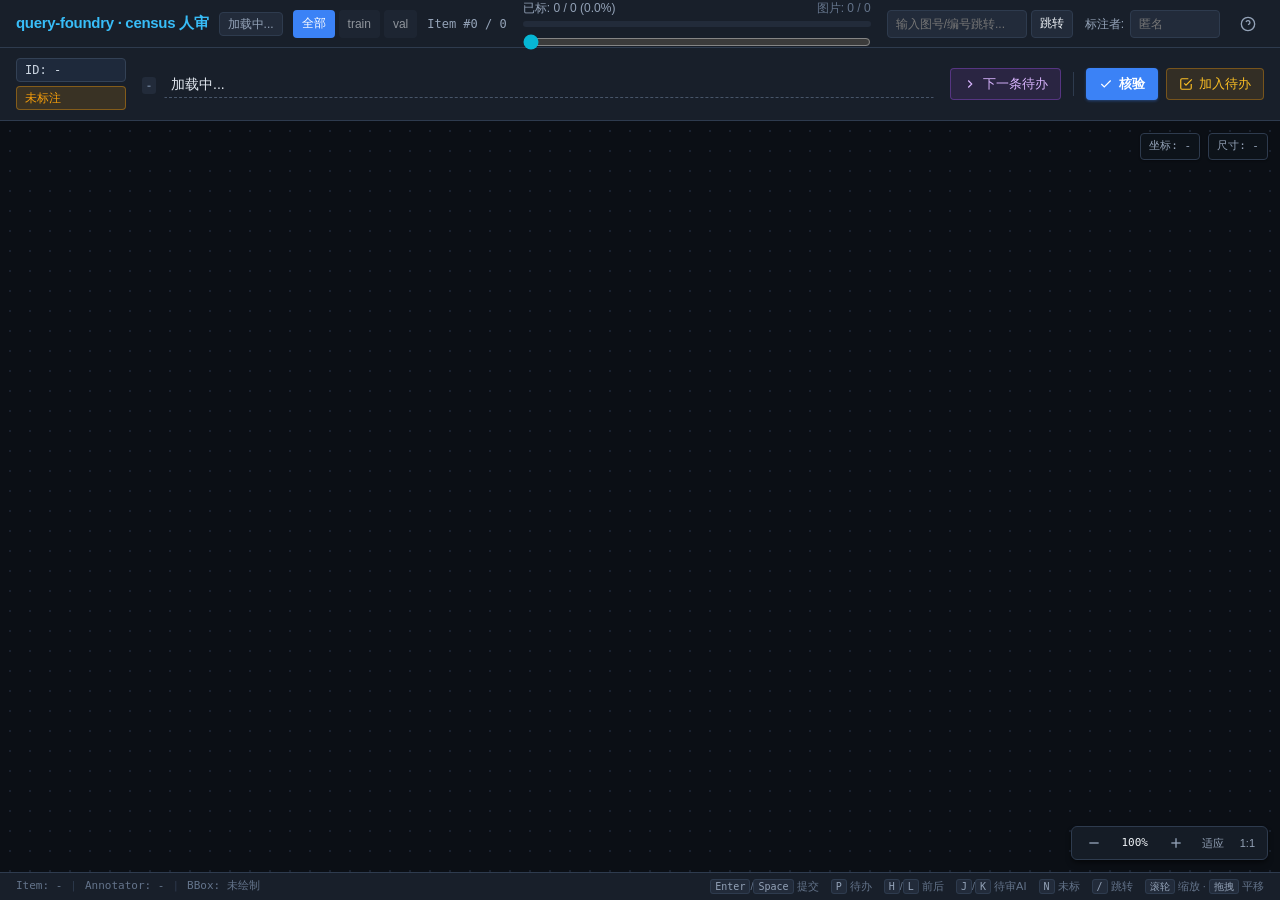
==== commit cb84cd9e: "feat(review): retire the claims line wholesale The subject segment restated the query verbatim and l" ====
--- a/foundry/review/web/index.html
+++ b/foundry/review/web/index.html
@@ -70,7 +70,6 @@
         <div class="query-en-wrap">
           <span class="query-label" id="query-bucket-tag">-</span>
           <input id="query-en-text" class="query-en query-edit" value="加载中..." autocomplete="off" spellcheck="false" />
-          <span id="query-claims" class="query-claims"></span>
         </div>
       </div>
 
--- a/foundry/review/web/style.css
+++ b/foundry/review/web/style.css
@@ -884,15 +884,6 @@
   }
 }
 
-.query-claims {
-  color: #fbbf24;
-  font-size: 1.05rem;
-  font-weight: 700;
-  font-family: ui-monospace, monospace;
-  margin-left: 8px;
-  text-shadow: 0 1px 2px rgba(0,0,0,0.6);
-}
-
 .query-edit {
   background: transparent;
   border: 1px solid transparent;
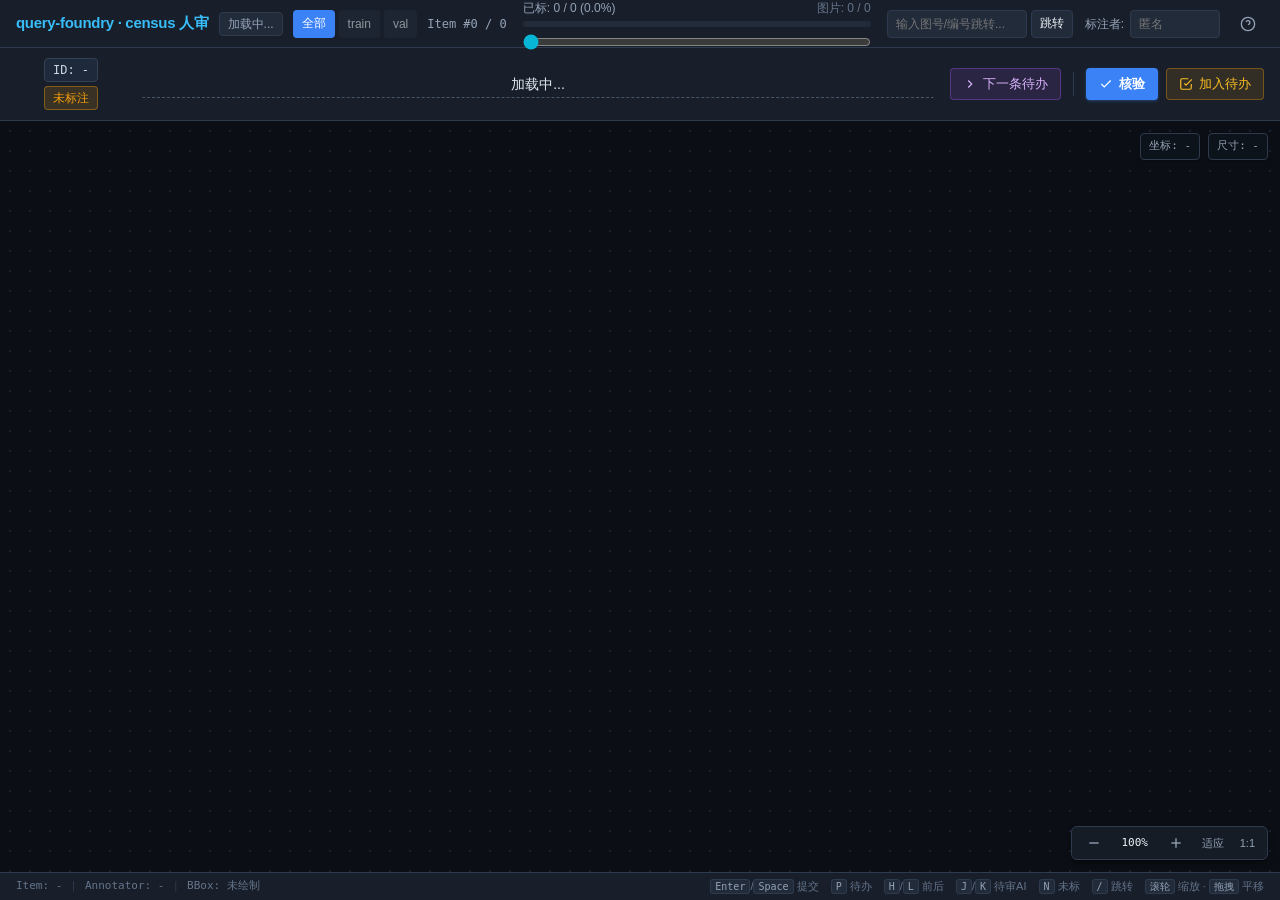
==== commit a58a46ba: "feat(review): typing-first query bar - drop bucket tag, center and enlarge the editor Bucket labels " ====
--- a/foundry/review/web/index.html
+++ b/foundry/review/web/index.html
@@ -68,7 +68,6 @@
 
       <div class="query-content">
         <div class="query-en-wrap">
-          <span class="query-label" id="query-bucket-tag">-</span>
           <input id="query-en-text" class="query-en query-edit" value="加载中..." autocomplete="off" spellcheck="false" />
         </div>
       </div>
--- a/foundry/review/web/style.css
+++ b/foundry/review/web/style.css
@@ -299,6 +299,7 @@
 .query-meta {
   display: flex;
   flex-direction: column;
+  align-items: center;
   gap: 4px;
   min-width: 110px;
 }
@@ -335,29 +336,21 @@
 .query-en-wrap {
   display: flex;
   align-items: baseline;
+  justify-content: center;
   gap: 8px;
   min-width: 0;
 }
 
-.query-label {
-  display: inline-block;
-  font-size: 10px;
-  font-weight: 700;
-  padding: 1px 4px;
-  border-radius: 3px;
-  background: var(--bg-tertiary);
-  color: var(--text-dim);
-  font-family: var(--font-mono);
-  flex-shrink: 0;
-}
-
 .query-en {
-  font-size: 15px;
+  font-size: 19px;
   font-weight: 600;
   color: #ffffff;
   flex: 1;
   min-width: 0;
-  line-height: 1.45;
+  max-width: 900px;
+  line-height: 1.5;
+  text-align: center;
+  padding: 4px 0;
   overflow-wrap: anywhere;
   word-break: break-word;
 }
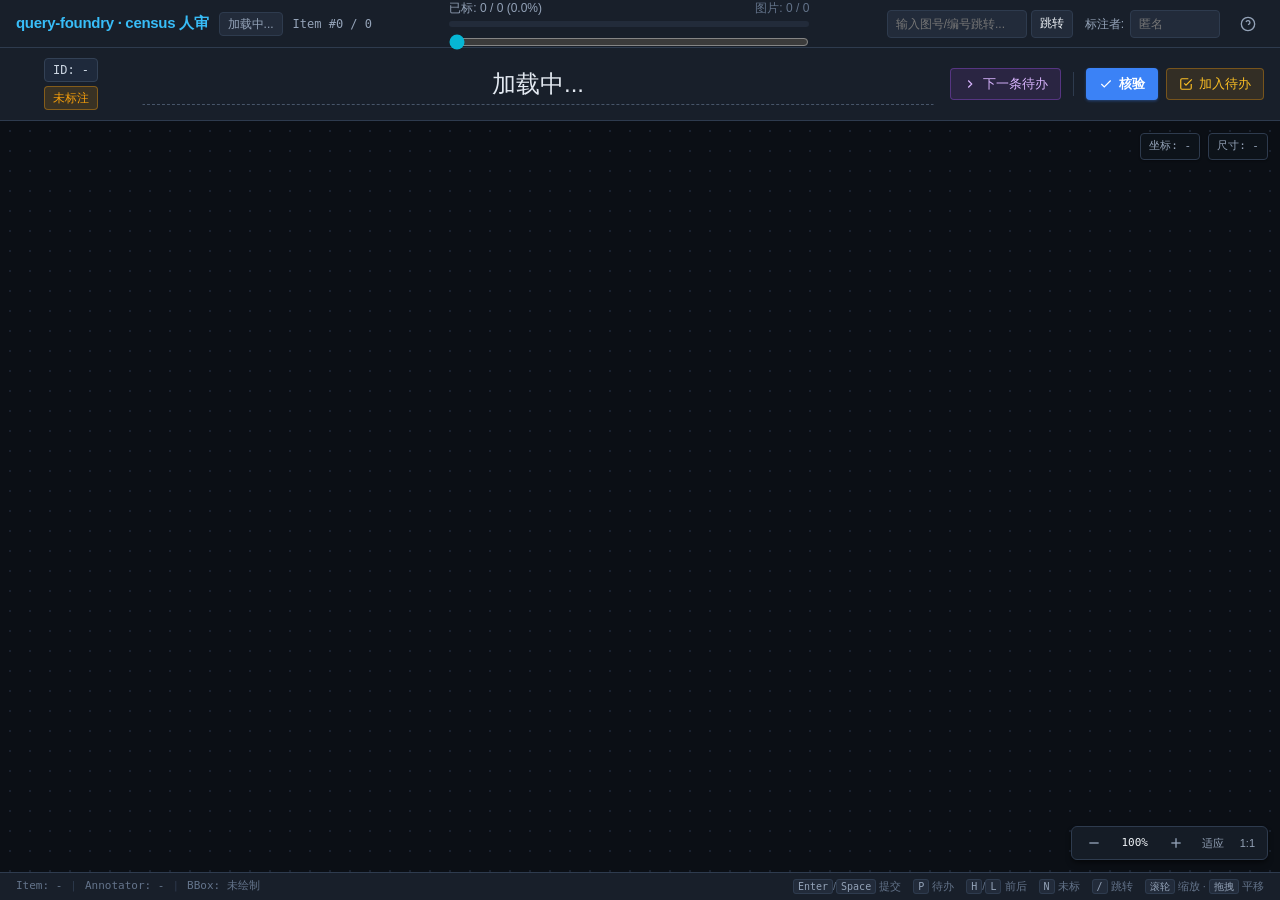
==== commit e94cd5f5: "refactor: architecture reorganization, config externalization, open-source readiness - Split foundry" ====
--- a/foundry/review/web/index.html
+++ b/foundry/review/web/index.html
@@ -14,11 +14,7 @@
       <div class="header-left">
         <span class="logo">query-foundry · census 人审</span>
         <span id="manifest-badge" class="badge badge-subtle">加载中...</span>
-        <span id="corpus-switch" class="corpus-switch" title="选择审查范围:全部 / train / val">
-          <button data-corpus="all" class="btn btn-sm active">全部</button>
-          <button data-corpus="train" class="btn btn-sm">train</button>
-          <button data-corpus="val" class="btn btn-sm">val</button>
-        </span>
+
         <div class="header-stat">
           <span id="item-index-display">Item #0 / 0</span>
         </div>
@@ -142,7 +138,7 @@
         <span class="shortcut-tip"><kbd>Enter</kbd>/<kbd>Space</kbd> 提交</span>
         <span class="shortcut-tip"><kbd>P</kbd> 待办</span>
         <span class="shortcut-tip"><kbd>H</kbd>/<kbd>L</kbd> 前后</span>
-        <span class="shortcut-tip"><kbd>J</kbd>/<kbd>K</kbd> 待审AI</span>
+
         <span class="shortcut-tip"><kbd>N</kbd> 未标</span>
         <span class="shortcut-tip"><kbd>/</kbd> 跳转</span>
         <span class="shortcut-tip"><kbd>滚轮</kbd> 缩放 · <kbd>拖拽</kbd> 平移</span>
@@ -170,7 +166,7 @@
             <tr><td><kbd>Enter</kbd> 或 <kbd>Space</kbd></td><td>提交/核验当前标注并自动跳至下一条待处理</td></tr>
             <tr><td><kbd>P</kbd></td><td>这条有问题：加入待办（需消歧），后续补描述或废弃</td></tr>
             <tr><td><kbd>H</kbd> / <kbd>L</kbd>（或 <kbd>←</kbd> / <kbd>→</kbd>）</td><td>切换到上一条 / 下一条</td></tr>
-            <tr><td><kbd>J</kbd> / <kbd>K</kbd>（或 <kbd>Alt + ←</kbd> / <kbd>Alt + →</kbd>）</td><td>快速跳至下一条 / 上一条 <strong>AI 待审条目</strong>（AI 预标框）</td></tr>
+
             <tr><td><kbd>N</kbd> / <kbd>Shift + N</kbd>（或 <kbd>Shift + ←</kbd> / <kbd>Shift + →</kbd>）</td><td>快速跳至下一条 / 上一条未处理条目</td></tr>
             <tr><td><kbd>G</kbd> / <kbd>Shift + G</kbd></td><td>跳至第一条 / 最后一条</td></tr>
             <tr><td><kbd>/</kbd></td><td>聚焦顶部图号跳转输入框（配合 <kbd>Enter</kbd> 跳转）</td></tr>
--- a/foundry/review/web/style.css
+++ b/foundry/review/web/style.css
@@ -342,7 +342,7 @@
 }
 
 .query-en {
-  font-size: 19px;
+  font-size: 24px;
   font-weight: 600;
   color: #ffffff;
   flex: 1;
@@ -882,7 +882,8 @@
   border: 1px solid transparent;
   border-bottom: 1px dashed #475569;
   color: #e2e8f0;
-  font: inherit;
+  font-family: inherit;
+  font-weight: inherit;
   padding: 2px 6px;
   width: 100%;
 }
